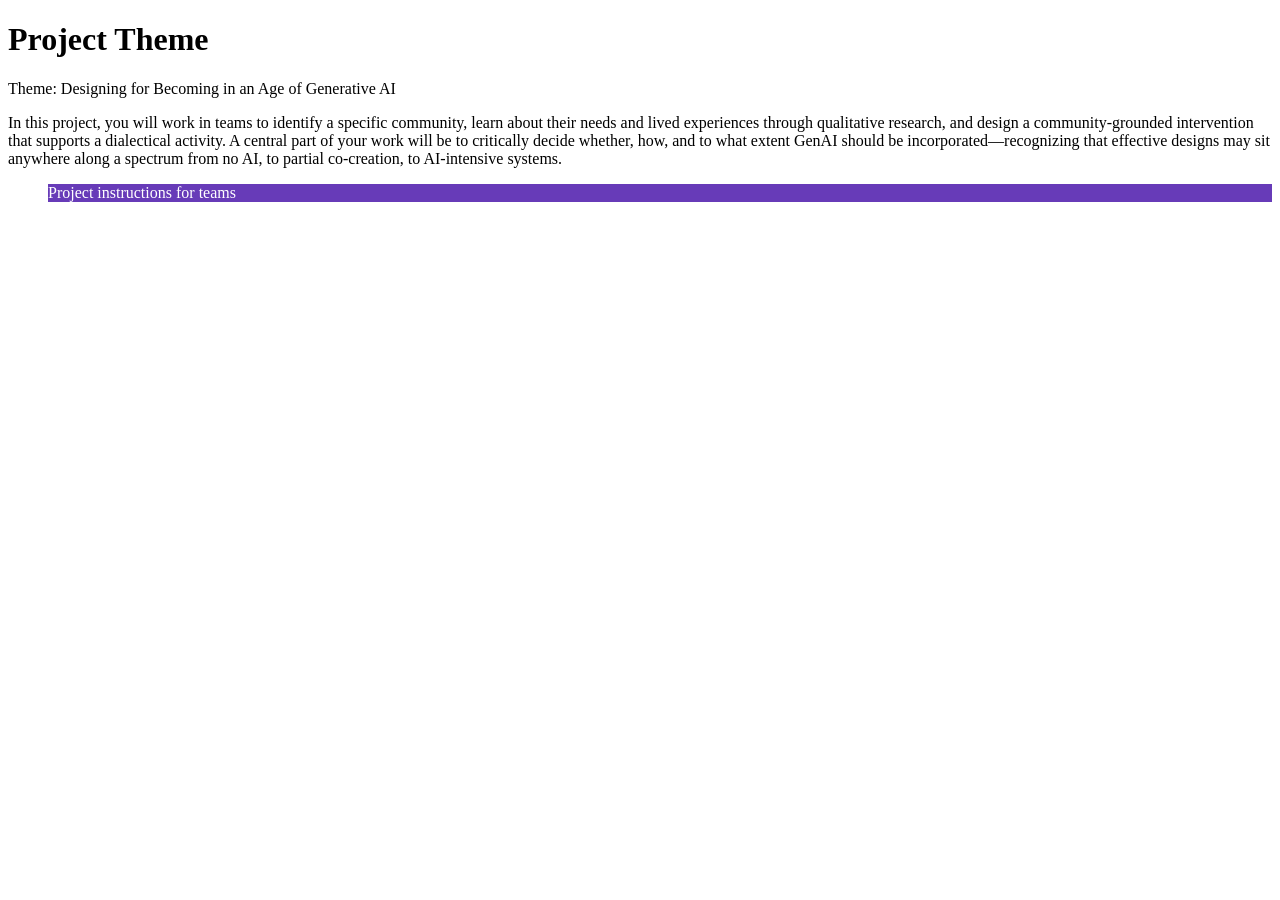
==== projects/index.html @ e41605e0 "first commit" ====
<!DOCTYPE html>
<html>

  <head>
    <meta charset="utf-8">
    <meta http-equiv="X-UA-Compatible" content="IE=edge">
    <meta name="viewport" content="width=device-width, initial-scale=1">

    <!-- Edit page title -->
    <title>Projects - CSE 440</title>
 
    <link href='https://fonts.googleapis.com/css?family=Raleway:400,400italic,600' rel='stylesheet' type='text/css'>
    <link href='https://fonts.googleapis.com/css?family=Inconsolata:400,700' rel='stylesheet' type='text/css'>

    <!-- This script dynamically loads CSS and JS files from the course base directory -->
    <!-- Only edit if you want to change the paths to your JS/CSS sources -->
    <script>
      // Get the base path for the course web by extracting 'courses' + courseName + quarter
      var fullPathArray = window.location.pathname.split('/');
      var basePathArray = fullPathArray.slice(0,4);
      var basePath = basePathArray.join('/');

      // CSS files to load
      var cssSources = [
        '/site/css/bootstrap.min.css',
        '/site/css/main.css',
      ];

      // Javscript files to load
      var jsSources = [
        '/site/js/jquery.min.js',
        '/site/js/bootstrap.min.js',
        '/site/js/nav-bar.js',
        '/site/js/footer.js'
      ];
  
      // Include the script that will load the CSS & Javscript files
      document.write("<script src=\'" + basePath + "/site/js/load-sources.js\'><\/script>");
      
      function toggle_instructions() {
		  var x = document.getElementById("instructions");
		  var y = document.getElementById("card_instructions");
		  if (x.style.display === "none") {
		    x.style.display = "block";
		    y.style.borderBottomLeftRadius = "0px";
    		y.style.borderBottomRightRadius = "0px";
		  } else {
		    x.style.display = "none";
		    y.style.borderBottomLeftRadius = "4px";
    		y.style.borderBottomRightRadius = "4px";
		  }
		}
    </script>

  </head>
  
  <body>
    <header class="site-header">
    <!-- Javascript will load the navigation bar code here. -->
    </header>

    <div class="container">
          
      <!-- Begin page content -->
    
      <!-- Edit main page content -->
      <h1>Project Theme</h1>
      <p>
        Theme: Designing for Becoming in an Age of Generative AI
      </p>
      <p>
        In this project, you will work in teams to identify a specific community, learn about their needs and lived experiences through qualitative research, and design a community-grounded intervention that supports a dialectical activity. A central part of your work will be to critically decide whether, how, and to what extent GenAI should be incorporated—recognizing that effective designs may sit anywhere along a spectrum from no AI, to partial co-creation, to AI-intensive systems. 
      </p>

	
	<div class="card">
	  <ul class="list-group list-group-flush">
	    <li class="list-group-item" id="card_instructions" style="background-color: #673BB8; color: #ffffff;" onclick="toggle_instructions()">Project instructions for teams</li>
	    <li class="list-group-item" id="instructions" style="display: none;">
	    	
        <p>
        <a href="https://dl.acm.org/doi/pdf/10.1145/3613904.3641945" target="_blank">Dialectical activities</a> are practices that are valuable not because they lend to task completion or measurable outputs, but because they support an ongoing process of becoming—such as learning, relationship-building, creative development, and identity work. These activities are nonlinear, reflective, context-dependent, and resistant to quantification. Yet many interactive technologies are designed to optimize speed, output, and task completion—reflecting dominant productivity norms. As a result, these systems often privilege efficiency over agency, and completion over reflection, undermining the slow, dialectical processes through which people develop skills, values, and relationships.
      </p>
      <p>
        At the same time, generative AI (GenAI) is increasingly embedded in everyday workflows, shaping how people write, create, learn, and seek support. This shift introduces new possibilities: when thoughtfully designed, GenAI can expand access to dialectical practices, scaffold reflections, and reduce the demands that compete with the time and space required for the slow process of becoming. However for some communities and practices, it can amplify harm due to embedded structural inequities. From triaging <a href="https://academic.oup.com/edited-volume/59762/chapter-abstract/511416518?redirectedFrom=fulltext&login=false" target="_blank">bias</a> to combatting the <a href="https://truthout.org/articles/big-tech-data-centers-compound-decades-of-environmental-racism-in-the-south/" target="_blank">direct environmental threats of data centers</a>, user communities also have to weigh the consequences of integrating GenAI into their life.
      </p>

    <P>
    In this project, you will work in teams to identify a specific community, learn about their needs and lived experiences through qualitative research, and design a community-grounded intervention that supports a dialectical activity. A central part of your work will be to critically decide whether, how, and to what extent GenAI should be incorporated—recognizing that effective designs may sit anywhere along a spectrum from no AI, to partial co-creation, to AI-intensive systems. 
    </P>
    <p>
      For example, <a href="https://www.thewhatsupapp.co.uk/" target="_blank">WhatsUp</a> (no AI), <a href="https://helloalma.com/for-providers/resources/note-assist/" target="_blank">Note Assist</a> (partial co-creation), and <a href="https://replika.com/" target="_blank">Replika</a> (AI-intensive) are all designed to nurture mental wellness journeys. WhatsUp does not require AI because the design connects employees in the United Kingdom with existing mental health staff. Note Assist uses GenAI to generate initial session documentation for mental health professionals, but the final notes are determined by the user to maintain professional integrity. Replika utilizes the creativity of GenAI to help users curate a tailored companion for processing their emotions. Even within the same problem space, understanding the social context of the target user community is key to designing for their becoming in the age of GenAI. We encourage teams to similarly ground their design directions in the social context of their user communities.
    </p>

    <p>Broad Project Directions: </p>
    <ul>
    <li>Supporting ongoing relational work (e.g.,friendship, mentorship, mutual aid, community care)</li>
    <li>Supporting creative development (e.g.,writing, art, music, or crafting)</li>
    <li>Supporting identity work, self-exploration, or personal growth</li>
    </ul>
  
    <p>Additional Critical Considerations: </p>
    <ul>
    <li>It is critical that you keep an open mind to learning about potential problems and challenges for your chosen community.</li>
    <li>You need to consider a local community that you have access to throughout this course. This will require you to reach out to and interview members of this community (for example, professional artists may be difficult to access, but student or local craft groups may be easier to find).</li>
    </ul>
	  	
	    </li>
	  </ul>
	</div>	

   
</div>


   

      <!-- End page content -->

    <footer class="site-footer">
    <!-- Javascript will load the footer code here. -->
    </footer>

  </body>

</html>
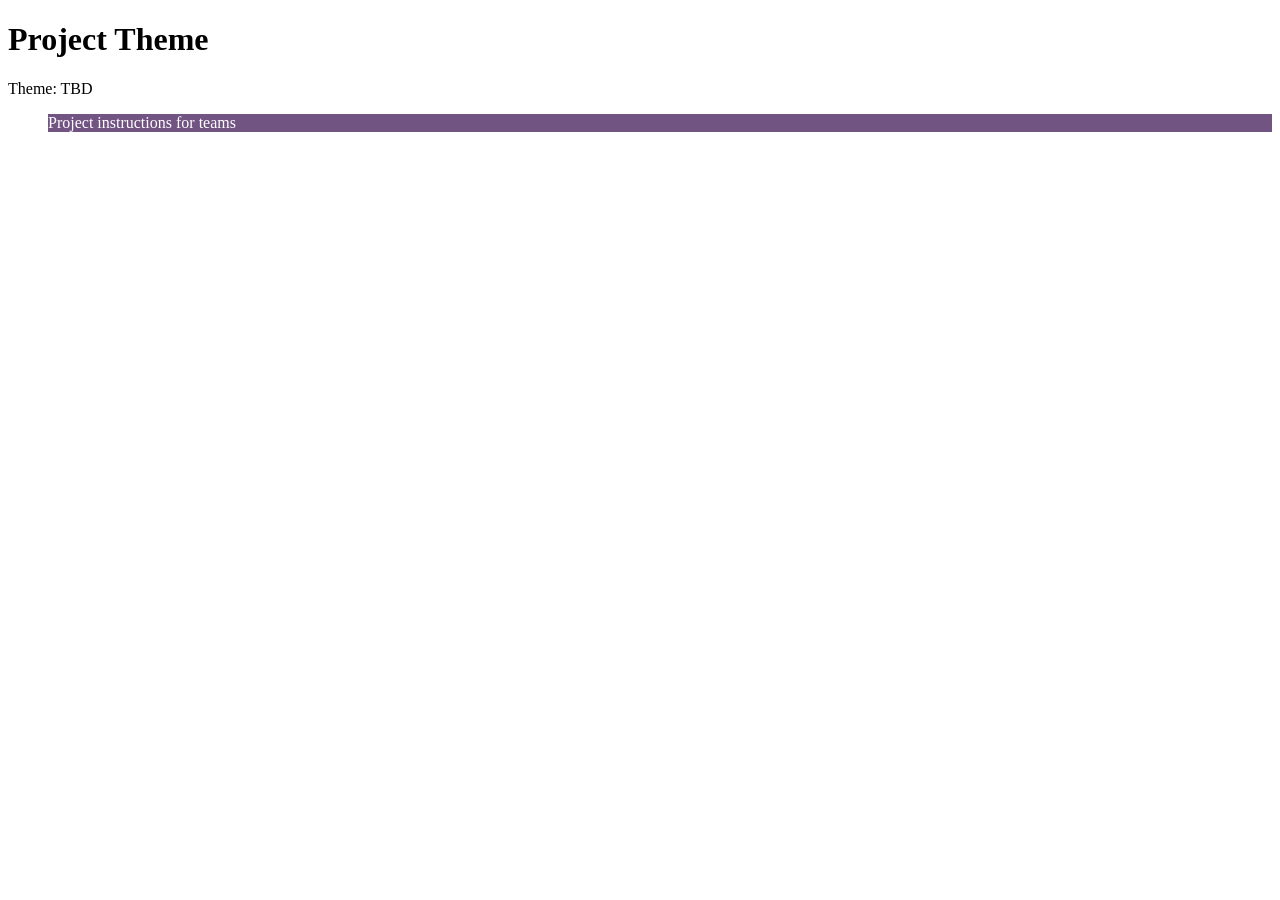
==== commit 5d0f9ff6: "Update course site for Spring 2026" ====
--- a/projects/index.html
+++ b/projects/index.html
@@ -66,19 +66,20 @@
       <!-- Edit main page content -->
       <h1>Project Theme</h1>
       <p>
-        Theme: Designing for Becoming in an Age of Generative AI
+        <!-- Theme: Designing for Becoming in an Age of Generative AI -->
+        Theme: TBD
       </p>
-      <p>
+      <!-- <p>
         In this project, you will work in teams to identify a specific community, learn about their needs and lived experiences through qualitative research, and design a community-grounded intervention that supports a dialectical activity. A central part of your work will be to critically decide whether, how, and to what extent GenAI should be incorporated—recognizing that effective designs may sit anywhere along a spectrum from no AI, to partial co-creation, to AI-intensive systems. 
-      </p>
+      </p> -->
 
 	
 	<div class="card">
 	  <ul class="list-group list-group-flush">
-	    <li class="list-group-item" id="card_instructions" style="background-color: #673BB8; color: #ffffff;" onclick="toggle_instructions()">Project instructions for teams</li>
+	    <li class="list-group-item" id="card_instructions" style="background-color: #725483; color: #ffffff;" onclick="toggle_instructions()">Project instructions for teams</li>
 	    <li class="list-group-item" id="instructions" style="display: none;">
-	    	
-        <p>
+	    	<p>TBD</p>
+        <!-- <p>
         <a href="https://dl.acm.org/doi/pdf/10.1145/3613904.3641945" target="_blank">Dialectical activities</a> are practices that are valuable not because they lend to task completion or measurable outputs, but because they support an ongoing process of becoming—such as learning, relationship-building, creative development, and identity work. These activities are nonlinear, reflective, context-dependent, and resistant to quantification. Yet many interactive technologies are designed to optimize speed, output, and task completion—reflecting dominant productivity norms. As a result, these systems often privilege efficiency over agency, and completion over reflection, undermining the slow, dialectical processes through which people develop skills, values, and relationships.
       </p>
       <p>
@@ -103,7 +104,7 @@
     <ul>
     <li>It is critical that you keep an open mind to learning about potential problems and challenges for your chosen community.</li>
     <li>You need to consider a local community that you have access to throughout this course. This will require you to reach out to and interview members of this community (for example, professional artists may be difficult to access, but student or local craft groups may be easier to find).</li>
-    </ul>
+    </ul> -->
 	  	
 	    </li>
 	  </ul>
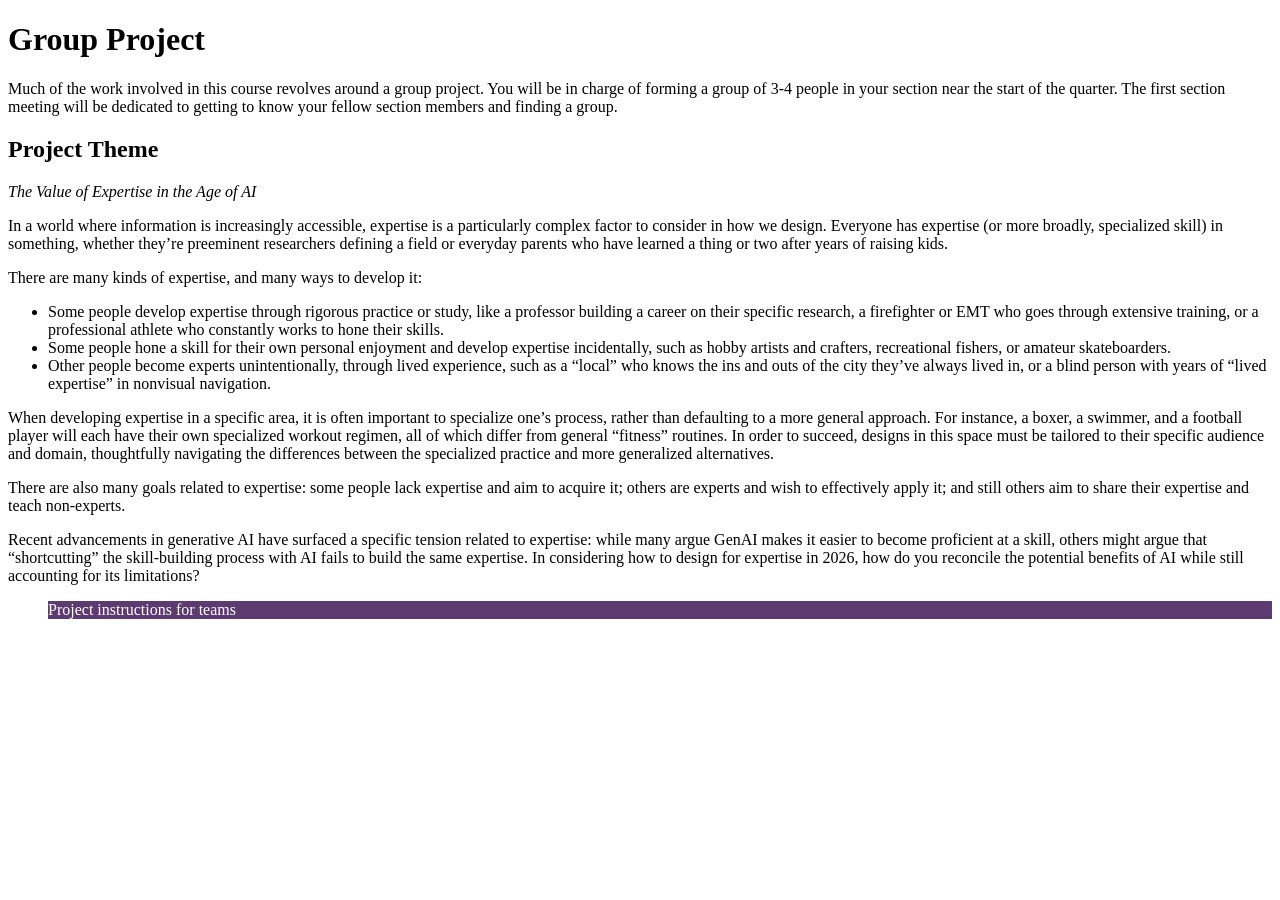
==== commit af7a40bc: "added assignment links and project theme" ====
--- a/projects/index.html
+++ b/projects/index.html
@@ -63,52 +63,73 @@
           
       <!-- Begin page content -->
     
-      <!-- Edit main page content -->
-      <h1>Project Theme</h1>
+<h1>Group Project</h1>
+<p>
+  Much of the work involved in this course revolves around a group project. You will be in charge of forming a group of 3-4 people in your section near the start of the quarter. The first section meeting will be dedicated to getting to know your fellow section members and finding a group.
+</p>
+
+<h2>Project Theme</h2>
+<p><em>The Value of Expertise in the Age of AI</em></p>
+
+<p>
+  In a world where information is increasingly accessible, expertise is a particularly complex factor to consider in how we design. Everyone has expertise (or more broadly, specialized skill) in something, whether they’re preeminent researchers defining a field or everyday parents who have learned a thing or two after years of raising kids.
+</p>
+
+<p>There are many kinds of expertise, and many ways to develop it:</p>
+
+<ul>
+  <li>
+    Some people develop expertise through rigorous practice or study, like a professor building a career on their specific research, a firefighter or EMT who goes through extensive training, or a professional athlete who constantly works to hone their skills.
+  </li>
+  <li>
+    Some people hone a skill for their own personal enjoyment and develop expertise incidentally, such as hobby artists and crafters, recreational fishers, or amateur skateboarders.
+  </li>
+  <li>
+    Other people become experts unintentionally, through lived experience, such as a “local” who knows the ins and outs of the city they’ve always lived in, or a blind person with years of “lived expertise” in nonvisual navigation.
+  </li>
+</ul>
+
+<p>
+  When developing expertise in a specific area, it is often important to specialize one’s process, rather than defaulting to a more general approach. For instance, a boxer, a swimmer, and a football player will each have their own specialized workout regimen, all of which differ from general “fitness” routines. In order to succeed, designs in this space must be tailored to their specific audience and domain, thoughtfully navigating the differences between the specialized practice and more generalized alternatives.
+</p>
+
+<p>
+  There are also many goals related to expertise: some people lack expertise and aim to acquire it; others are experts and wish to effectively apply it; and still others aim to share their expertise and teach non-experts.
+</p>
+
+<p>
+  Recent advancements in generative AI have surfaced a specific tension related to expertise: while many argue GenAI makes it easier to become proficient at a skill, others might argue that “shortcutting” the skill-building process with AI fails to build the same expertise. In considering how to design for expertise in 2026, how do you reconcile the potential benefits of AI while still accounting for its limitations?
+</p>
+
+<div class="card">
+  <ul class="list-group list-group-flush">
+    <li class="list-group-item" id="card_instructions" style="background-color: #5d3a6f; color: #ffffff;" onclick="toggle_instructions()">Project instructions for teams</li>
+    <li class="list-group-item" id="instructions" style="display: none;">
+      <p><strong>Project Brief:</strong></p>
+      <ul>
+        <li>
+          Pick a specific area of expertise or specialization. This can be a skill, a study, a profession, a craft, an activity... anything that a person can develop expertise in, but try to avoid broad/general areas that people commonly focus on or that are overrepresented in design (e.g., general “fitness”, general financial literacy, etc.)
+        </li>
+        <li>
+          Consider the people who might have this expertise or want to develop it themselves, for example:
+          <ul>
+            <li>A creative trying a new craft or art form for the first time</li>
+            <li>A scientist who wants to maintain their expertise and stay up-to-date with the latest developments in their field</li>
+            <li>A lifelong professional who wants to train new people in their area</li>
+            <li>And many, many more!</li>
+          </ul>
+        </li>
+        <li>
+          Identify design challenges related to gaining, sharing, applying, combining, refining, or otherwise interacting with this specific area of expertise.
+        </li>
+      </ul>
+
       <p>
-        <!-- Theme: Designing for Becoming in an Age of Generative AI -->
-        Theme: TBD
+        Throughout your project, consider where Generative AI and other intelligent systems could be employed, and be intentional in your decisions to include OR exclude these systems in your design.
       </p>
-      <!-- <p>
-        In this project, you will work in teams to identify a specific community, learn about their needs and lived experiences through qualitative research, and design a community-grounded intervention that supports a dialectical activity. A central part of your work will be to critically decide whether, how, and to what extent GenAI should be incorporated—recognizing that effective designs may sit anywhere along a spectrum from no AI, to partial co-creation, to AI-intensive systems. 
-      </p> -->
-
-	
-	<div class="card">
-	  <ul class="list-group list-group-flush">
-	    <li class="list-group-item" id="card_instructions" style="background-color: #725483; color: #ffffff;" onclick="toggle_instructions()">Project instructions for teams</li>
-	    <li class="list-group-item" id="instructions" style="display: none;">
-	    	<p>TBD</p>
-        <!-- <p>
-        <a href="https://dl.acm.org/doi/pdf/10.1145/3613904.3641945" target="_blank">Dialectical activities</a> are practices that are valuable not because they lend to task completion or measurable outputs, but because they support an ongoing process of becoming—such as learning, relationship-building, creative development, and identity work. These activities are nonlinear, reflective, context-dependent, and resistant to quantification. Yet many interactive technologies are designed to optimize speed, output, and task completion—reflecting dominant productivity norms. As a result, these systems often privilege efficiency over agency, and completion over reflection, undermining the slow, dialectical processes through which people develop skills, values, and relationships.
-      </p>
-      <p>
-        At the same time, generative AI (GenAI) is increasingly embedded in everyday workflows, shaping how people write, create, learn, and seek support. This shift introduces new possibilities: when thoughtfully designed, GenAI can expand access to dialectical practices, scaffold reflections, and reduce the demands that compete with the time and space required for the slow process of becoming. However for some communities and practices, it can amplify harm due to embedded structural inequities. From triaging <a href="https://academic.oup.com/edited-volume/59762/chapter-abstract/511416518?redirectedFrom=fulltext&login=false" target="_blank">bias</a> to combatting the <a href="https://truthout.org/articles/big-tech-data-centers-compound-decades-of-environmental-racism-in-the-south/" target="_blank">direct environmental threats of data centers</a>, user communities also have to weigh the consequences of integrating GenAI into their life.
-      </p>
-
-    <P>
-    In this project, you will work in teams to identify a specific community, learn about their needs and lived experiences through qualitative research, and design a community-grounded intervention that supports a dialectical activity. A central part of your work will be to critically decide whether, how, and to what extent GenAI should be incorporated—recognizing that effective designs may sit anywhere along a spectrum from no AI, to partial co-creation, to AI-intensive systems. 
-    </P>
-    <p>
-      For example, <a href="https://www.thewhatsupapp.co.uk/" target="_blank">WhatsUp</a> (no AI), <a href="https://helloalma.com/for-providers/resources/note-assist/" target="_blank">Note Assist</a> (partial co-creation), and <a href="https://replika.com/" target="_blank">Replika</a> (AI-intensive) are all designed to nurture mental wellness journeys. WhatsUp does not require AI because the design connects employees in the United Kingdom with existing mental health staff. Note Assist uses GenAI to generate initial session documentation for mental health professionals, but the final notes are determined by the user to maintain professional integrity. Replika utilizes the creativity of GenAI to help users curate a tailored companion for processing their emotions. Even within the same problem space, understanding the social context of the target user community is key to designing for their becoming in the age of GenAI. We encourage teams to similarly ground their design directions in the social context of their user communities.
-    </p>
-
-    <p>Broad Project Directions: </p>
-    <ul>
-    <li>Supporting ongoing relational work (e.g.,friendship, mentorship, mutual aid, community care)</li>
-    <li>Supporting creative development (e.g.,writing, art, music, or crafting)</li>
-    <li>Supporting identity work, self-exploration, or personal growth</li>
-    </ul>
-  
-    <p>Additional Critical Considerations: </p>
-    <ul>
-    <li>It is critical that you keep an open mind to learning about potential problems and challenges for your chosen community.</li>
-    <li>You need to consider a local community that you have access to throughout this course. This will require you to reach out to and interview members of this community (for example, professional artists may be difficult to access, but student or local craft groups may be easier to find).</li>
-    </ul> -->
-	  	
-	    </li>
-	  </ul>
-	</div>	
+    </li>
+  </ul>
+</div>
 
    
 </div>
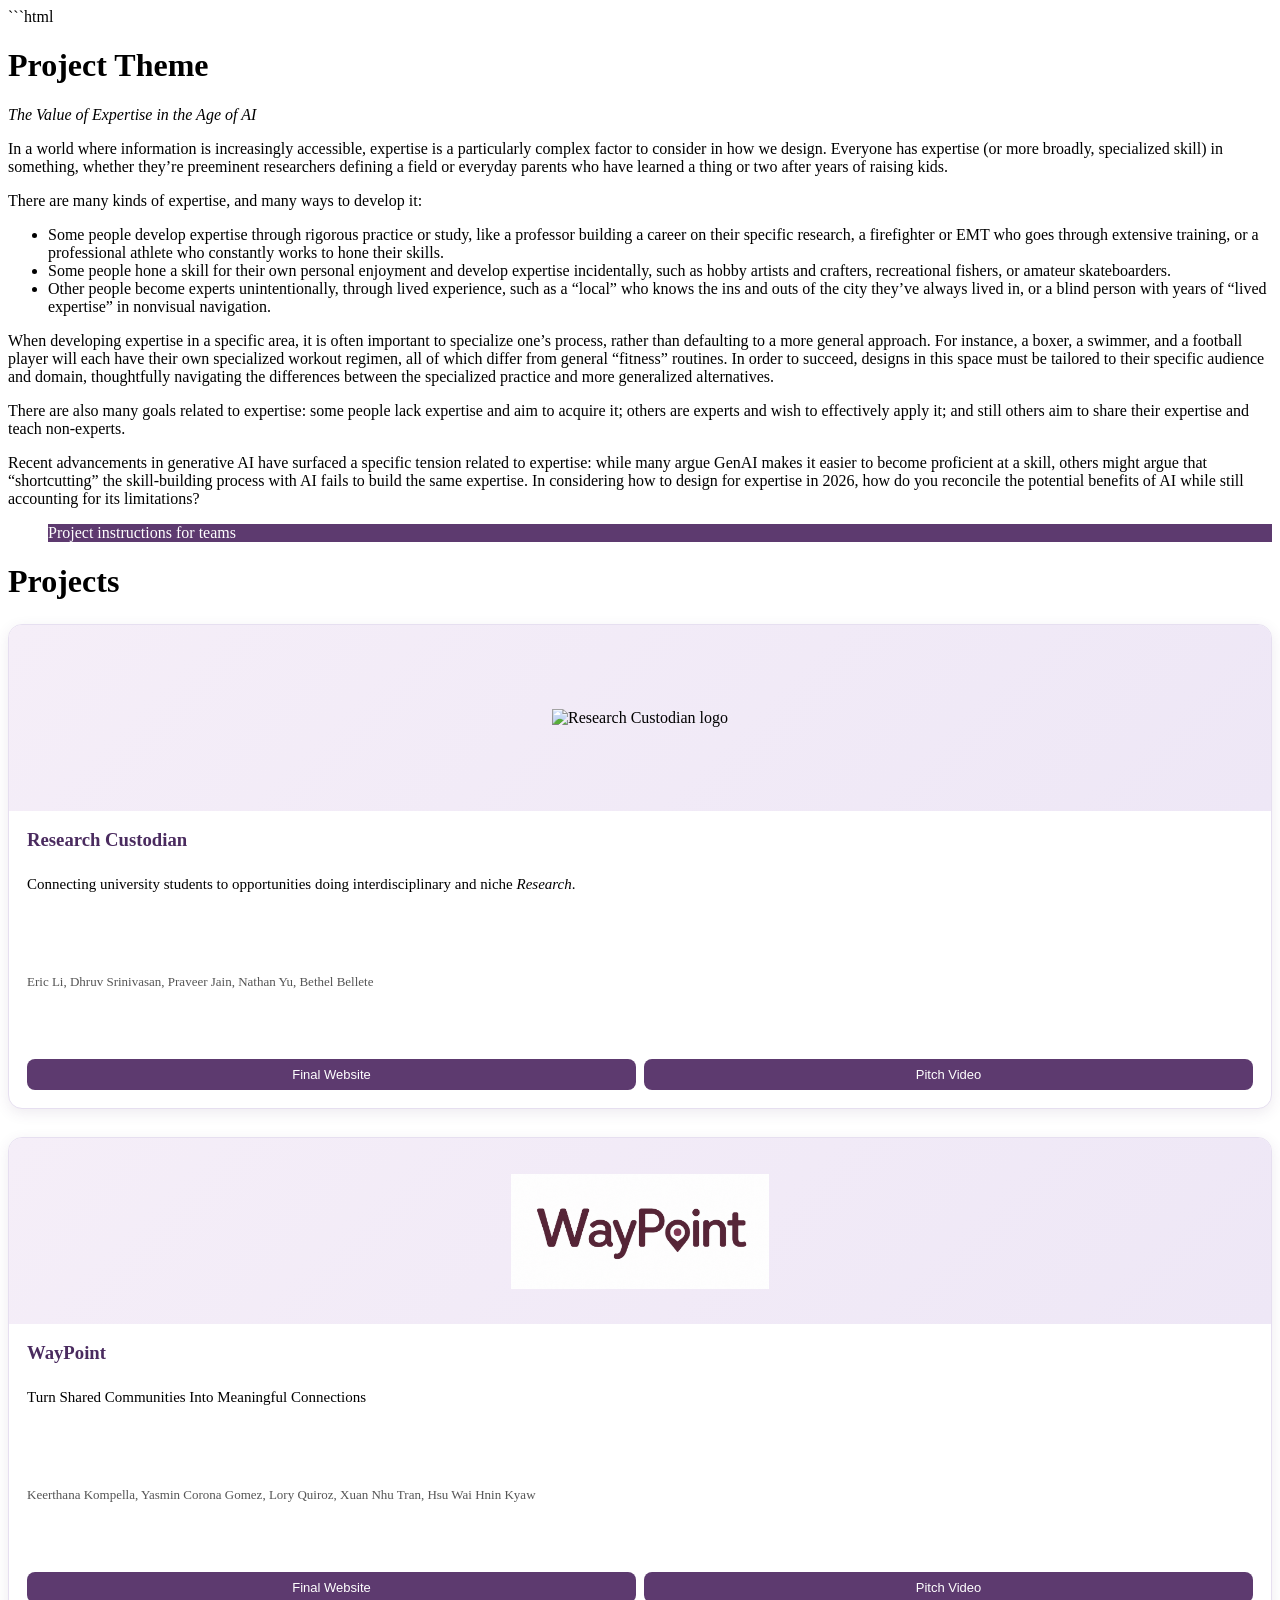
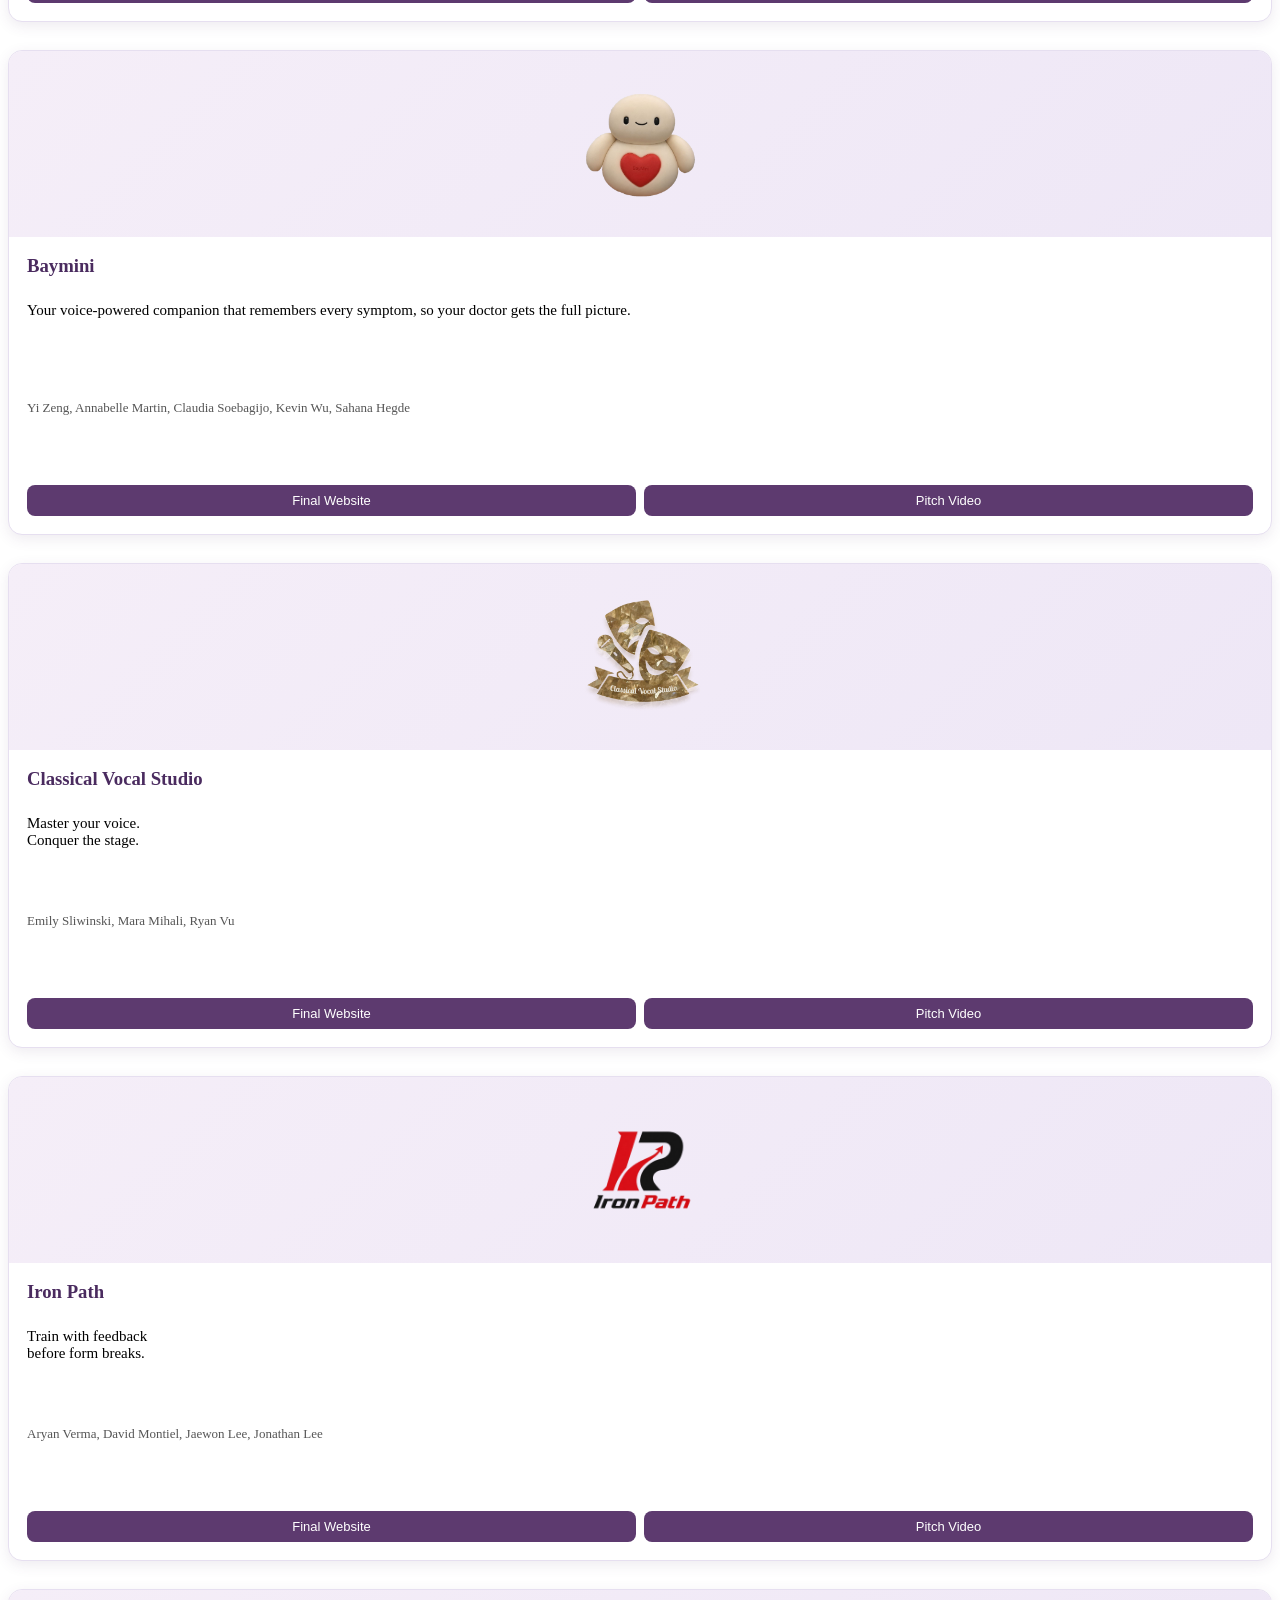
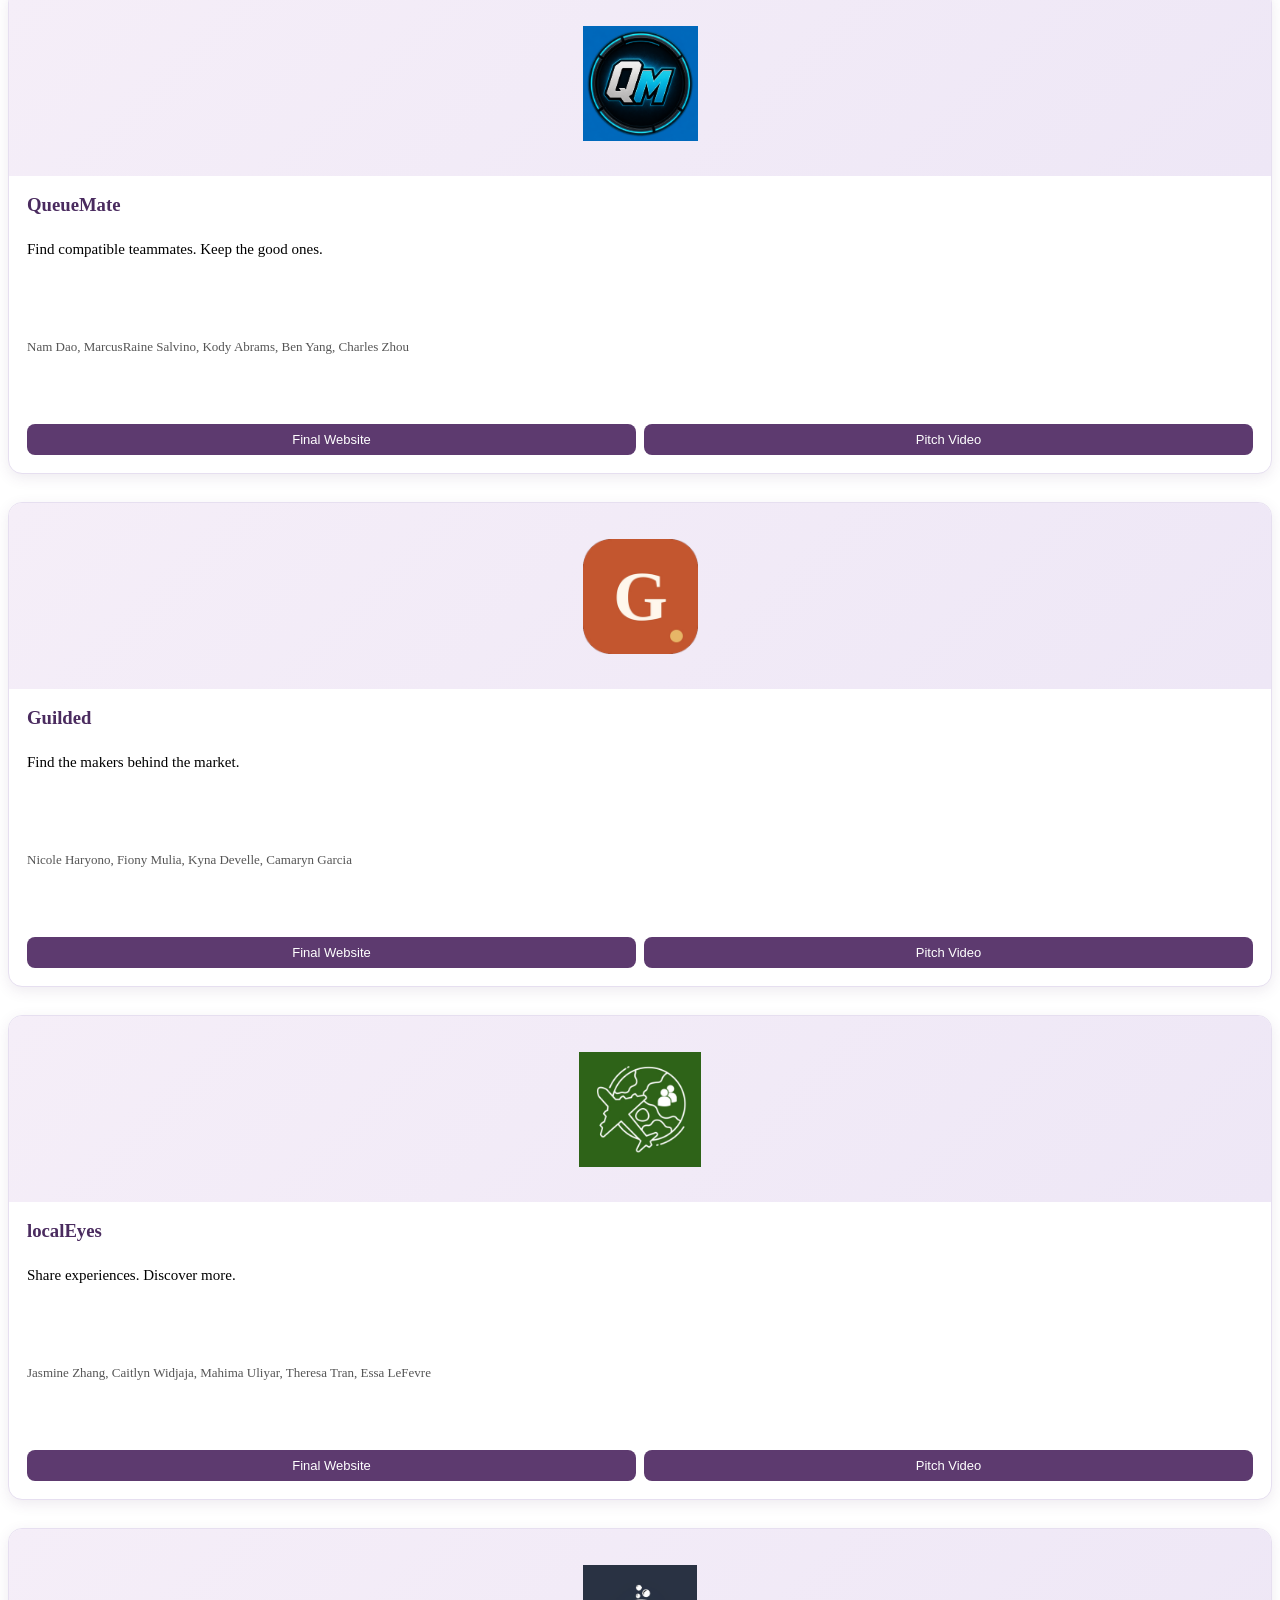
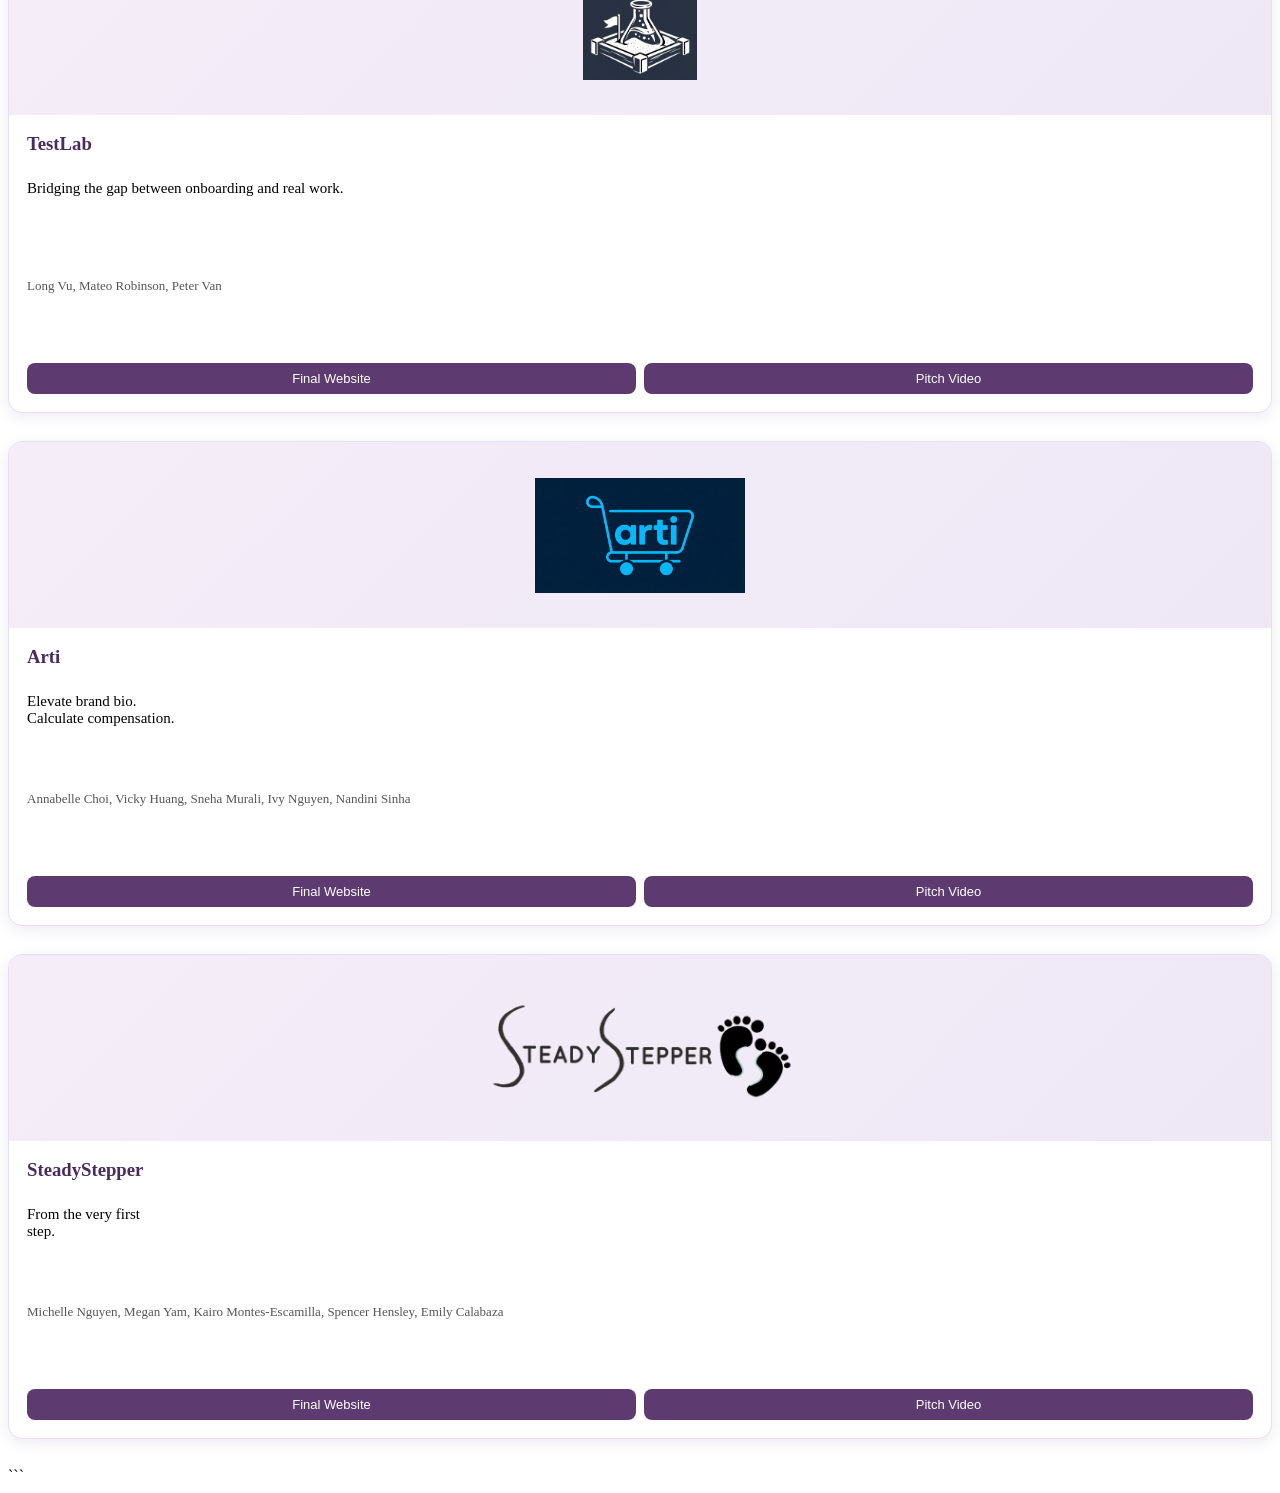
==== commit 8ecb8e0e: "add final project showcase page" ====
--- a/projects/index.html
+++ b/projects/index.html
@@ -1,148 +1,389 @@
+```html
 <!DOCTYPE html>
 <html>
 
-  <head>
-    <meta charset="utf-8">
-    <meta http-equiv="X-UA-Compatible" content="IE=edge">
-    <meta name="viewport" content="width=device-width, initial-scale=1">
-
-    <!-- Edit page title -->
-    <title>Projects - CSE 440</title>
- 
-    <link href='https://fonts.googleapis.com/css?family=Raleway:400,400italic,600' rel='stylesheet' type='text/css'>
-    <link href='https://fonts.googleapis.com/css?family=Inconsolata:400,700' rel='stylesheet' type='text/css'>
-
-    <!-- This script dynamically loads CSS and JS files from the course base directory -->
-    <!-- Only edit if you want to change the paths to your JS/CSS sources -->
-    <script>
-      // Get the base path for the course web by extracting 'courses' + courseName + quarter
-      var fullPathArray = window.location.pathname.split('/');
-      var basePathArray = fullPathArray.slice(0,4);
-      var basePath = basePathArray.join('/');
-
-      // CSS files to load
-      var cssSources = [
-        '/site/css/bootstrap.min.css',
-        '/site/css/main.css',
-      ];
-
-      // Javscript files to load
-      var jsSources = [
-        '/site/js/jquery.min.js',
-        '/site/js/bootstrap.min.js',
-        '/site/js/nav-bar.js',
-        '/site/js/footer.js'
-      ];
-  
-      // Include the script that will load the CSS & Javscript files
-      document.write("<script src=\'" + basePath + "/site/js/load-sources.js\'><\/script>");
-      
-      function toggle_instructions() {
-		  var x = document.getElementById("instructions");
-		  var y = document.getElementById("card_instructions");
-		  if (x.style.display === "none") {
-		    x.style.display = "block";
-		    y.style.borderBottomLeftRadius = "0px";
-    		y.style.borderBottomRightRadius = "0px";
-		  } else {
-		    x.style.display = "none";
-		    y.style.borderBottomLeftRadius = "4px";
-    		y.style.borderBottomRightRadius = "4px";
-		  }
-		}
-    </script>
-
-  </head>
-  
-  <body>
-    <header class="site-header">
+<head>
+  <meta charset="utf-8">
+  <meta http-equiv="X-UA-Compatible" content="IE=edge">
+  <meta name="viewport" content="width=device-width, initial-scale=1">
+
+  <title>Projects - CSE 440</title>
+
+  <link href='https://fonts.googleapis.com/css?family=Raleway:400,400italic,600' rel='stylesheet' type='text/css'>
+  <link href='https://fonts.googleapis.com/css?family=Inconsolata:400,700' rel='stylesheet' type='text/css'>
+
+  <script>
+    var fullPathArray = window.location.pathname.split('/');
+    var basePathArray = fullPathArray.slice(0, 4);
+    var basePath = basePathArray.join('/');
+
+    var cssSources = [
+      '/site/css/bootstrap.min.css',
+      '/site/css/main.css',
+    ];
+
+    var jsSources = [
+      '/site/js/jquery.min.js',
+      '/site/js/bootstrap.min.js',
+      '/site/js/nav-bar.js',
+      '/site/js/footer.js'
+    ];
+
+    document.write("<script src=\'" + basePath + "/site/js/load-sources.js\'><\/script>");
+
+    function toggle_instructions() {
+      var x = document.getElementById("instructions");
+      var y = document.getElementById("card_instructions");
+      if (x.style.display === "none") {
+        x.style.display = "block";
+        y.style.borderBottomLeftRadius = "0px";
+        y.style.borderBottomRightRadius = "0px";
+      } else {
+        x.style.display = "none";
+        y.style.borderBottomLeftRadius = "4px";
+        y.style.borderBottomRightRadius = "4px";
+      }
+    }
+  </script>
+
+  <style>
+    .projects-grid {
+      margin-top: 24px;
+    }
+
+    .project-card {
+      background: #ffffff;
+      border: 1px solid #e6dff0;
+      border-radius: 14px;
+      box-shadow: 0 4px 14px rgba(93, 58, 111, 0.10);
+      margin-bottom: 28px;
+      overflow: hidden;
+      min-height: 390px;
+      display: flex;
+      flex-direction: column;
+    }
+
+    .project-card-img {
+      background: linear-gradient(135deg, #f5eef8, #eee7f6);
+      height: 150px;
+      display: flex;
+      align-items: center;
+      justify-content: center;
+      padding: 18px;
+    }
+
+    .project-card-img img {
+      max-height: 115px;
+      max-width: 90%;
+      object-fit: contain;
+    }
+
+    .project-card-body {
+      padding: 18px;
+      display: flex;
+      flex-direction: column;
+      flex: 1;
+    }
+
+    .project-card-body h3 {
+      margin-top: 0;
+      margin-bottom: 10px;
+      color: #4a2b5f;
+      font-weight: 600;
+    }
+
+    .project-motto {
+      min-height: 72px;
+      margin-bottom: 12px;
+      font-size: 15px;
+    }
+
+    .project-team {
+      min-height: 70px;
+      font-size: 13px;
+      line-height: 1.45;
+      color: #555;
+      margin-bottom: 16px;
+    }
+
+    .project-links {
+      display: flex;
+      gap: 8px;
+      margin-top: auto;
+    }
+
+    .project-links a {
+      flex: 1;
+      text-decoration: none;
+    }
+
+    .project-links button {
+      width: 100%;
+      background-color: #5d3a6f;
+      color: #ffffff;
+      border: none;
+      border-radius: 8px;
+      padding: 8px 10px;
+      font-size: 13px;
+    }
+
+    .project-links button:hover {
+      background-color: #4a2b5f;
+    }
+  </style>
+</head>
+
+<body>
+  <header class="site-header">
     <!-- Javascript will load the navigation bar code here. -->
-    </header>
-
-    <div class="container">
-          
-      <!-- Begin page content -->
-    
-<h1>Group Project</h1>
-<p>
-  Much of the work involved in this course revolves around a group project. You will be in charge of forming a group of 3-4 people in your section near the start of the quarter. The first section meeting will be dedicated to getting to know your fellow section members and finding a group.
-</p>
-
-<h2>Project Theme</h2>
-<p><em>The Value of Expertise in the Age of AI</em></p>
-
-<p>
-  In a world where information is increasingly accessible, expertise is a particularly complex factor to consider in how we design. Everyone has expertise (or more broadly, specialized skill) in something, whether they’re preeminent researchers defining a field or everyday parents who have learned a thing or two after years of raising kids.
-</p>
-
-<p>There are many kinds of expertise, and many ways to develop it:</p>
-
-<ul>
-  <li>
-    Some people develop expertise through rigorous practice or study, like a professor building a career on their specific research, a firefighter or EMT who goes through extensive training, or a professional athlete who constantly works to hone their skills.
-  </li>
-  <li>
-    Some people hone a skill for their own personal enjoyment and develop expertise incidentally, such as hobby artists and crafters, recreational fishers, or amateur skateboarders.
-  </li>
-  <li>
-    Other people become experts unintentionally, through lived experience, such as a “local” who knows the ins and outs of the city they’ve always lived in, or a blind person with years of “lived expertise” in nonvisual navigation.
-  </li>
-</ul>
-
-<p>
-  When developing expertise in a specific area, it is often important to specialize one’s process, rather than defaulting to a more general approach. For instance, a boxer, a swimmer, and a football player will each have their own specialized workout regimen, all of which differ from general “fitness” routines. In order to succeed, designs in this space must be tailored to their specific audience and domain, thoughtfully navigating the differences between the specialized practice and more generalized alternatives.
-</p>
-
-<p>
-  There are also many goals related to expertise: some people lack expertise and aim to acquire it; others are experts and wish to effectively apply it; and still others aim to share their expertise and teach non-experts.
-</p>
-
-<p>
-  Recent advancements in generative AI have surfaced a specific tension related to expertise: while many argue GenAI makes it easier to become proficient at a skill, others might argue that “shortcutting” the skill-building process with AI fails to build the same expertise. In considering how to design for expertise in 2026, how do you reconcile the potential benefits of AI while still accounting for its limitations?
-</p>
-
-<div class="card">
-  <ul class="list-group list-group-flush">
-    <li class="list-group-item" id="card_instructions" style="background-color: #5d3a6f; color: #ffffff;" onclick="toggle_instructions()">Project instructions for teams</li>
-    <li class="list-group-item" id="instructions" style="display: none;">
-      <p><strong>Project Brief:</strong></p>
-      <ul>
-        <li>
-          Pick a specific area of expertise or specialization. This can be a skill, a study, a profession, a craft, an activity... anything that a person can develop expertise in, but try to avoid broad/general areas that people commonly focus on or that are overrepresented in design (e.g., general “fitness”, general financial literacy, etc.)
-        </li>
-        <li>
-          Consider the people who might have this expertise or want to develop it themselves, for example:
+  </header>
+
+  <div class="container">
+
+    <h1>Project Theme</h1>
+    <p><em>The Value of Expertise in the Age of AI</em></p>
+
+    <p>
+      In a world where information is increasingly accessible, expertise is a particularly complex factor to consider in how we design. Everyone has expertise (or more broadly, specialized skill) in something, whether they’re preeminent researchers defining a field or everyday parents who have learned a thing or two after years of raising kids.
+    </p>
+
+    <p>There are many kinds of expertise, and many ways to develop it:</p>
+
+    <ul>
+      <li>Some people develop expertise through rigorous practice or study, like a professor building a career on their specific research, a firefighter or EMT who goes through extensive training, or a professional athlete who constantly works to hone their skills.</li>
+      <li>Some people hone a skill for their own personal enjoyment and develop expertise incidentally, such as hobby artists and crafters, recreational fishers, or amateur skateboarders.</li>
+      <li>Other people become experts unintentionally, through lived experience, such as a “local” who knows the ins and outs of the city they’ve always lived in, or a blind person with years of “lived expertise” in nonvisual navigation.</li>
+    </ul>
+
+    <p>
+      When developing expertise in a specific area, it is often important to specialize one’s process, rather than defaulting to a more general approach. For instance, a boxer, a swimmer, and a football player will each have their own specialized workout regimen, all of which differ from general “fitness” routines. In order to succeed, designs in this space must be tailored to their specific audience and domain, thoughtfully navigating the differences between the specialized practice and more generalized alternatives.
+    </p>
+
+    <p>
+      There are also many goals related to expertise: some people lack expertise and aim to acquire it; others are experts and wish to effectively apply it; and still others aim to share their expertise and teach non-experts.
+    </p>
+
+    <p>
+      Recent advancements in generative AI have surfaced a specific tension related to expertise: while many argue GenAI makes it easier to become proficient at a skill, others might argue that “shortcutting” the skill-building process with AI fails to build the same expertise. In considering how to design for expertise in 2026, how do you reconcile the potential benefits of AI while still accounting for its limitations?
+    </p>
+
+    <div class="card">
+      <ul class="list-group list-group-flush">
+        <li class="list-group-item" id="card_instructions" style="background-color: #5d3a6f; color: #ffffff;" onclick="toggle_instructions()">Project instructions for teams</li>
+        <li class="list-group-item" id="instructions" style="display: none;">
+          <p><strong>Project Brief:</strong></p>
           <ul>
-            <li>A creative trying a new craft or art form for the first time</li>
-            <li>A scientist who wants to maintain their expertise and stay up-to-date with the latest developments in their field</li>
-            <li>A lifelong professional who wants to train new people in their area</li>
-            <li>And many, many more!</li>
+            <li>Pick a specific area of expertise or specialization. This can be a skill, a study, a profession, a craft, an activity... anything that a person can develop expertise in, but try to avoid broad/general areas that people commonly focus on or that are overrepresented in design.</li>
+            <li>Consider the people who might have this expertise or want to develop it themselves.</li>
+            <li>Identify design challenges related to gaining, sharing, applying, combining, refining, or otherwise interacting with this specific area of expertise.</li>
           </ul>
-        </li>
-        <li>
-          Identify design challenges related to gaining, sharing, applying, combining, refining, or otherwise interacting with this specific area of expertise.
+
+          <p>
+            Throughout your project, consider where Generative AI and other intelligent systems could be employed, and be intentional in your decisions to include OR exclude these systems in your design.
+          </p>
         </li>
       </ul>
-
-      <p>
-        Throughout your project, consider where Generative AI and other intelligent systems could be employed, and be intentional in your decisions to include OR exclude these systems in your design.
-      </p>
-    </li>
-  </ul>
-</div>
-
-   
-</div>
-
-
-   
-
-      <!-- End page content -->
-
-    <footer class="site-footer">
+    </div>
+
+    <h1>Projects</h1>
+
+    <div class="row projects-grid">
+
+      <div class="col-md-4 col-sm-6">
+        <div class="project-card">
+          <div class="project-card-img">
+            <img src="../img/logos/research-custodian-logo.png" alt="Research Custodian logo">
+          </div>
+          <div class="project-card-body">
+            <h3>Research Custodian</h3>
+            <p class="project-motto">Connecting university students to opportunities doing interdisciplinary and niche <em>Research</em>.</p>
+            <p class="project-team">Eric Li, Dhruv Srinivasan, Praveer Jain, Nathan Yu, Bethel Bellete</p>
+            <div class="project-links">
+              <a href="https://research-custodian-blog-post.vercel.app/" target="_blank"><button type="button">Final Website</button></a>
+              <a href="https://youtu.be/33PrCV5Huuk" target="_blank"><button type="button">Pitch Video</button></a>
+            </div>
+          </div>
+        </div>
+      </div>
+
+      <div class="col-md-4 col-sm-6">
+        <div class="project-card">
+          <div class="project-card-img">
+            <img src="../img/logos/waypoint-logo.png" alt="WayPoint logo">
+          </div>
+          <div class="project-card-body">
+            <h3>WayPoint</h3>
+            <p class="project-motto">Turn Shared Communities Into Meaningful Connections</p>
+            <p class="project-team">Keerthana Kompella, Yasmin Corona Gomez, Lory Quiroz, Xuan Nhu Tran, Hsu Wai Hnin Kyaw</p>
+            <div class="project-links">
+              <a href="https://mangowaypoint.vercel.app/" target="_blank"><button type="button">Final Website</button></a>
+              <a href="https://youtu.be/dgCbUCmWG3w?si=Jo-56ijRGbZmPMt2" target="_blank"><button type="button">Pitch Video</button></a>
+            </div>
+          </div>
+        </div>
+      </div>
+
+      <div class="col-md-4 col-sm-6">
+        <div class="project-card">
+          <div class="project-card-img">
+            <img src="../img/logos/baymini-logo.png" alt="Baymini logo">
+          </div>
+          <div class="project-card-body">
+            <h3>Baymini</h3>
+            <p class="project-motto">Your voice-powered companion that remembers every symptom, so your doctor gets the full picture.</p>
+            <p class="project-team">Yi Zeng, Annabelle Martin, Claudia Soebagijo, Kevin Wu, Sahana Hegde</p>
+            <div class="project-links">
+              <a href="https://bayminiblog.vercel.app/" target="_blank"><button type="button">Final Website</button></a>
+              <a href="https://drive.google.com/file/d/1rcoIxai48ZSOkWYKQT4vk9U0UxMY_8IF/view?usp=sharing" target="_blank"><button type="button">Pitch Video</button></a>
+            </div>
+          </div>
+        </div>
+      </div>
+
+      <div class="col-md-4 col-sm-6">
+        <div class="project-card">
+          <div class="project-card-img">
+            <img src="../img/logos/vocal-studio-logo.png" alt="Classical Vocal Studio logo">
+          </div>
+          <div class="project-card-body">
+            <h3>Classical Vocal Studio</h3>
+            <p class="project-motto">Master your voice.<br>Conquer the stage.</p>
+            <p class="project-team">Emily Sliwinski, Mara Mihali, Ryan Vu</p>
+            <div class="project-links">
+              <a href="https://classical-vocal-studio.vercel.app/" target="_blank"><button type="button">Final Website</button></a>
+              <a href="https://youtu.be/k7UhPOIFQnc?si=PM4TYRn8Nkg63nqh" target="_blank"><button type="button">Pitch Video</button></a>
+            </div>
+          </div>
+        </div>
+      </div>
+
+      <div class="col-md-4 col-sm-6">
+        <div class="project-card">
+          <div class="project-card-img">
+            <img src="../img/logos/iron-path-logo.png" alt="Iron Path logo">
+          </div>
+          <div class="project-card-body">
+            <h3>Iron Path</h3>
+            <p class="project-motto">Train with feedback<br>before form breaks.</p>
+            <p class="project-team">Aryan Verma, David Montiel, Jaewon Lee, Jonathan Lee</p>
+            <div class="project-links">
+              <a href="https://prototype-landing-alpha.vercel.app/" target="_blank"><button type="button">Final Website</button></a>
+              <a href="https://youtu.be/dvlXvm7MHjU?si=kpvoXkpVrWwbPYt9" target="_blank"><button type="button">Pitch Video</button></a>
+            </div>
+          </div>
+        </div>
+      </div>
+
+      <div class="col-md-4 col-sm-6">
+        <div class="project-card">
+          <div class="project-card-img">
+            <img src="../img/logos/queuemate-logo.png" alt="QueueMate logo">
+          </div>
+          <div class="project-card-body">
+            <h3>QueueMate</h3>
+            <p class="project-motto">Find compatible teammates. Keep the good ones.</p>
+            <p class="project-team">Nam Dao, MarcusRaine Salvino, Kody Abrams, Ben Yang, Charles Zhou</p>
+            <div class="project-links">
+              <a href="https://project-prototype-v1.vercel.app/" target="_blank"><button type="button">Final Website</button></a>
+              <a href="https://youtu.be/t8aAmrrVfxc?si=SS_5XdxI05ur6N88" target="_blank"><button type="button">Pitch Video</button></a>
+            </div>
+          </div>
+        </div>
+      </div>
+
+      <div class="col-md-4 col-sm-6">
+        <div class="project-card">
+          <div class="project-card-img">
+            <img src="../img/logos/guilded-logo.png" alt="Guilded logo">
+          </div>
+          <div class="project-card-body">
+            <h3>Guilded</h3>
+            <p class="project-motto">Find the makers behind the market.</p>
+            <p class="project-team">Nicole Haryono, Fiony Mulia, Kyna Develle, Camaryn Garcia</p>
+            <div class="project-links">
+              <a href="https://guilded-marketgoers.vercel.app/" target="_blank"><button type="button">Final Website</button></a>
+              <a href="https://youtu.be/SR0ERpju3Qc" target="_blank"><button type="button">Pitch Video</button></a>
+            </div>
+          </div>
+        </div>
+      </div>
+
+      <div class="col-md-4 col-sm-6">
+        <div class="project-card">
+          <div class="project-card-img">
+            <img src="../img/logos/localeyes-logo.png" alt="localEyes logo">
+          </div>
+          <div class="project-card-body">
+            <h3>localEyes</h3>
+            <p class="project-motto">Share experiences. Discover more.</p>
+            <p class="project-team">Jasmine Zhang, Caitlyn Widjaja, Mahima Uliyar, Theresa Tran, Essa LeFevre</p>
+            <div class="project-links">
+              <a href="https://local-eyes-five.vercel.app/" target="_blank"><button type="button">Final Website</button></a>
+              <a href="https://drive.google.com/file/d/1hNWTBDqmScB-SfBqyKGvwcl0OpdntXNb/view?usp=sharing" target="_blank"><button type="button">Pitch Video</button></a>
+            </div>
+          </div>
+        </div>
+      </div>
+
+      <div class="col-md-4 col-sm-6">
+        <div class="project-card">
+          <div class="project-card-img">
+            <img src="../img/logos/testlab-logo.png" alt="TestLab logo">
+          </div>
+          <div class="project-card-body">
+            <h3>TestLab</h3>
+            <p class="project-motto">Bridging the gap between onboarding and real work.</p>
+            <p class="project-team">Long Vu, Mateo Robinson, Peter Van</p>
+            <div class="project-links">
+              <a href="https://testlab-ten.vercel.app/" target="_blank"><button type="button">Final Website</button></a>
+              <a href="https://youtu.be/Q_Pp8TqVGf8" target="_blank"><button type="button">Pitch Video</button></a>
+            </div>
+          </div>
+        </div>
+      </div>
+
+      <div class="col-md-4 col-sm-6">
+        <div class="project-card">
+          <div class="project-card-img">
+            <img src="../img/logos/arti-logo.jpg" alt="Arti logo">
+          </div>
+          <div class="project-card-body">
+            <h3>Arti</h3>
+            <p class="project-motto">Elevate brand bio.<br>Calculate compensation.</p>
+            <p class="project-team">Annabelle Choi, Vicky Huang, Sneha Murali, Ivy Nguyen, Nandini Sinha</p>
+            <div class="project-links">
+              <a href="https://arti-hazel.vercel.app/" target="_blank"><button type="button">Final Website</button></a>
+              <a href="https://www.tiktok.com/@snehamurali50/video/7639584651270540558" target="_blank"><button type="button">Pitch Video</button></a>
+            </div>
+          </div>
+        </div>
+      </div>
+
+      <div class="col-md-4 col-sm-6">
+        <div class="project-card">
+          <div class="project-card-img">
+            <img src="../img/logos/SteadyStepper - Logo.png" alt="SteadyStepper logo">
+          </div>
+          <div class="project-card-body">
+            <h3>SteadyStepper</h3>
+            <p class="project-motto">From the very first<br>step.</p>
+            <p class="project-team">Michelle Nguyen, Megan Yam, Kairo Montes-Escamilla, Spencer Hensley, Emily Calabaza</p>
+            <div class="project-links">
+              <a href="https://steady-stepper-cse440.vercel.app/" target="_blank"><button type="button">Final Website</button></a>
+              <a href="https://drive.google.com/file/d/1MabFMXaY9oJeFzpAVFQGIrpi9au_PeiG/view" target="_blank"><button type="button">Pitch Video</button></a>
+            </div>
+          </div>
+        </div>
+      </div>
+
+    </div>
+  </div>
+
+  <footer class="site-footer">
     <!-- Javascript will load the footer code here. -->
-    </footer>
-
-  </body>
+  </footer>
+
+</body>
 
 </html>
+```
